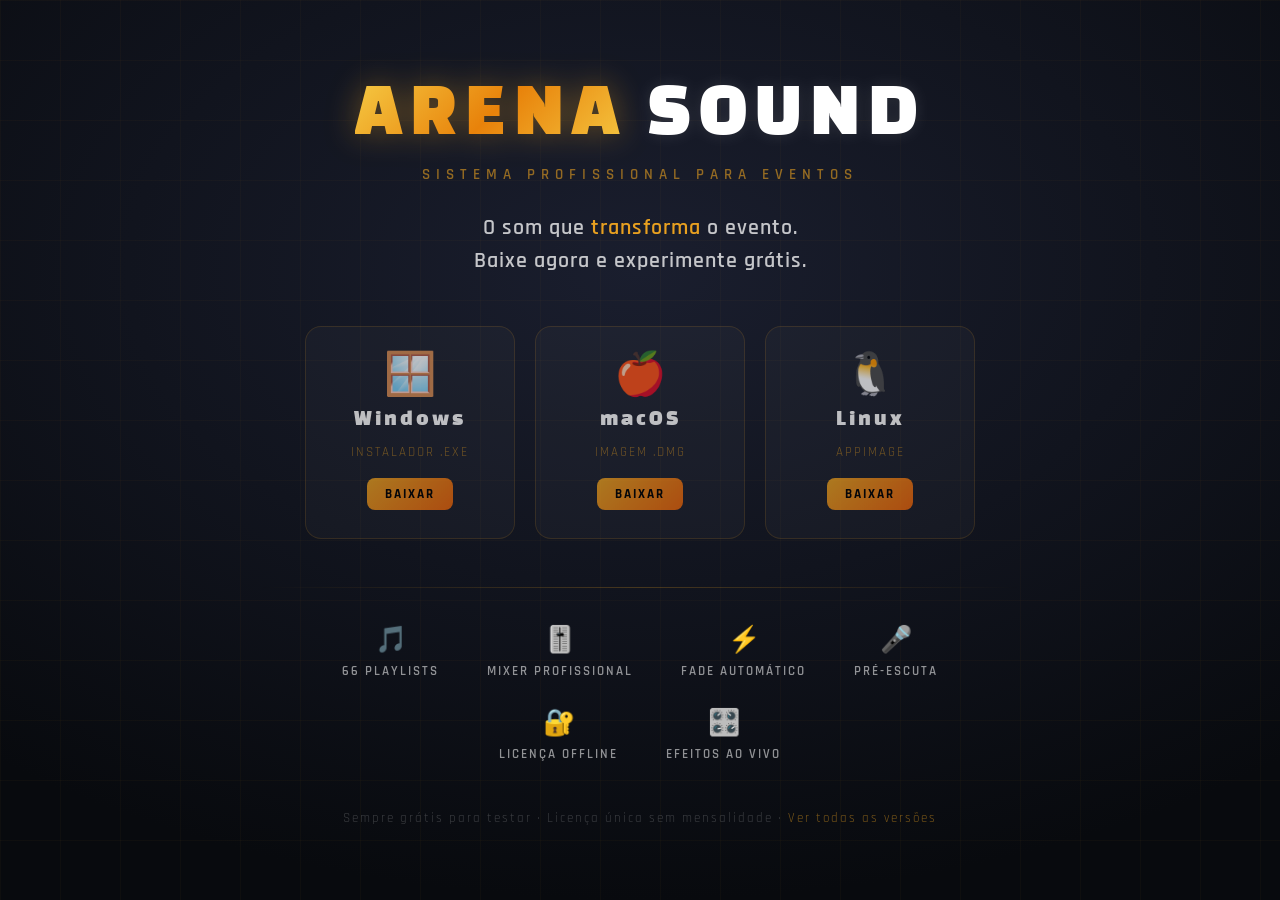
==== index.html @ 693e9a91 "Initial ArenaSoundRelease site" ====
<!DOCTYPE html>
<html lang="pt-BR">
<head>
<meta charset="UTF-8"/>
<meta name="viewport" content="width=device-width, initial-scale=1.0"/>
<title>Arena Sound — Download</title>
<link href="https://fonts.googleapis.com/css2?family=Rajdhani:wght@400;600;700&family=Black+Han+Sans&display=swap" rel="stylesheet"/>
<link rel="stylesheet" href="styles.css"/>
</head>
<body>

<div class="bg"></div>
<div class="grid"></div>

<div class="container">

  <div class="logo">
    <span class="logo-a">ARENA</span>
    <span class="logo-b">SOUND</span>
  </div>
  <div class="logo-sub">Sistema Profissional para Eventos</div>

  <div class="tagline">
    O som que <span>transforma</span> o evento.<br>
    Baixe agora e experimente grátis.
  </div>

  <div class="download-grid">

    <a class="dl-card" data-platform="windows" href="https://github.com/leandroalvessi/ArenaSoundRelease/releases/latest" target="_blank" rel="noreferrer">
      <div class="dl-icon">🪟</div>
      <div class="dl-os">Windows</div>
      <div class="dl-ext">Instalador .exe</div>
      <div class="dl-btn">Baixar</div>
    </a>

    <a class="dl-card" data-platform="mac" href="https://github.com/leandroalvessi/ArenaSoundRelease/releases/latest" target="_blank" rel="noreferrer">
      <div class="dl-icon">🍎</div>
      <div class="dl-os">macOS</div>
      <div class="dl-ext">Imagem .dmg</div>
      <div class="dl-btn">Baixar</div>
    </a>

    <a class="dl-card" data-platform="linux" href="https://github.com/leandroalvessi/ArenaSoundRelease/releases/latest" target="_blank" rel="noreferrer">
      <div class="dl-icon">🐧</div>
      <div class="dl-os">Linux</div>
      <div class="dl-ext">AppImage</div>
      <div class="dl-btn">Baixar</div>
    </a>

  </div>

  <div class="divider"></div>

  <div class="features">
    <div class="feat">
      <div class="feat-icon">🎵</div>
      <div class="feat-text">66 Playlists</div>
    </div>
    <div class="feat">
      <div class="feat-icon">🎚️</div>
      <div class="feat-text">Mixer Profissional</div>
    </div>
    <div class="feat">
      <div class="feat-icon">⚡</div>
      <div class="feat-text">Fade Automático</div>
    </div>
    <div class="feat">
      <div class="feat-icon">🎤</div>
      <div class="feat-text">Pré-escuta</div>
    </div>
    <div class="feat">
      <div class="feat-icon">🔐</div>
      <div class="feat-text">Licença Offline</div>
    </div>
    <div class="feat">
      <div class="feat-icon">🎛️</div>
      <div class="feat-text">Efeitos ao Vivo</div>
    </div>
  </div>

  <div class="footer">
    Sempre grátis para testar · Licença única sem mensalidade ·
    <a id="allReleasesLink" href="https://github.com/leandroalvessi/ArenaSoundRelease/releases" target="_blank" rel="noreferrer">Ver todas as versões</a>
  </div>

</div>

<script src="app.js"></script>
</body>
</html>
---- styles.css ----
*, *::before, *::after {
  box-sizing: border-box;
  margin: 0;
  padding: 0;
}

:root {
  --gold: #e8a020;
  --gold2: #f5c842;
  --dark: #080a0e;
  --dark2: #0f1218;
  --dark3: #1a1f2e;
  --accent: #00cfff;
}

body {
  min-height: 100vh;
  background: var(--dark);
  font-family: 'Rajdhani', sans-serif;
  color: #fff;
  display: flex;
  flex-direction: column;
  align-items: center;
  justify-content: center;
  padding: 40px 20px;
}

.bg {
  position: fixed;
  inset: 0;
  background: radial-gradient(ellipse 80% 70% at 50% 30%, #1a1e2e 0%, #080a0e 100%);
  z-index: 0;
}

.grid {
  position: fixed;
  inset: 0;
  z-index: 0;
  background-image:
    linear-gradient(rgba(232, 160, 32, 0.03) 1px, transparent 1px),
    linear-gradient(90deg, rgba(232, 160, 32, 0.03) 1px, transparent 1px);
  background-size: 60px 60px;
}

.container {
  position: relative;
  z-index: 1;
  max-width: 760px;
  width: 100%;
  text-align: center;
}

.logo {
  margin-bottom: 10px;
}

.logo-a {
  font-family: 'Black Han Sans', sans-serif;
  font-size: 64px;
  letter-spacing: 8px;
  background: linear-gradient(135deg, #f5c842, #e8820a, #f5c842);
  -webkit-background-clip: text;
  -webkit-text-fill-color: transparent;
  background-clip: text;
  filter: drop-shadow(0 0 16px rgba(232, 160, 32, 0.4));
  display: inline;
}

.logo-b {
  font-family: 'Black Han Sans', sans-serif;
  font-size: 64px;
  letter-spacing: 8px;
  color: #fff;
  filter: drop-shadow(0 0 8px rgba(255, 255, 255, 0.1));
  display: inline;
  margin-left: 16px;
}

.logo-sub {
  font-size: 15px;
  font-weight: 600;
  letter-spacing: 6px;
  color: rgba(232, 160, 32, 0.6);
  text-transform: uppercase;
  margin-top: 8px;
  margin-bottom: 28px;
}

.tagline {
  font-size: 22px;
  font-weight: 600;
  color: rgba(255, 255, 255, 0.75);
  letter-spacing: 1px;
  margin-bottom: 48px;
  line-height: 1.5;
}

.tagline span {
  color: var(--gold);
}

.download-grid {
  display: flex;
  gap: 20px;
  justify-content: center;
  flex-wrap: wrap;
  margin-bottom: 48px;
}

.dl-card {
  background: rgba(255, 255, 255, 0.04);
  border: 1px solid rgba(232, 160, 32, 0.2);
  border-radius: 16px;
  padding: 28px 32px;
  width: 210px;
  text-decoration: none;
  color: #fff;
  transition: border-color .25s, background .25s, transform .2s, opacity .2s;
  display: flex;
  flex-direction: column;
  align-items: center;
  gap: 12px;
}

.dl-card:hover {
  border-color: var(--gold);
  background: rgba(232, 160, 32, 0.08);
  transform: translateY(-4px);
}

.dl-card.is-missing {
  opacity: 0.72;
}

.dl-icon {
  font-size: 42px;
  line-height: 1;
}

.dl-os {
  font-family: 'Black Han Sans', sans-serif;
  font-size: 18px;
  letter-spacing: 3px;
  color: #fff;
}

.dl-ext {
  font-size: 13px;
  letter-spacing: 2px;
  color: rgba(232, 160, 32, 0.6);
  text-transform: uppercase;
}

.dl-btn {
  margin-top: 6px;
  background: linear-gradient(135deg, #e8a020, #e8620a);
  color: #000;
  font-family: 'Rajdhani', sans-serif;
  font-weight: 700;
  font-size: 13px;
  letter-spacing: 2px;
  text-transform: uppercase;
  border: none;
  border-radius: 8px;
  padding: 8px 18px;
  cursor: pointer;
  transition: opacity .2s;
  pointer-events: none;
}

.dl-card:hover .dl-btn {
  opacity: 0.85;
}

.divider {
  width: 100%;
  height: 1px;
  background: linear-gradient(90deg, transparent, rgba(232, 160, 32, 0.25), transparent);
  margin-bottom: 36px;
}

.features {
  display: flex;
  justify-content: center;
  flex-wrap: wrap;
  gap: 28px 48px;
  margin-bottom: 48px;
}

.feat {
  display: flex;
  flex-direction: column;
  align-items: center;
  gap: 6px;
}

.feat-icon {
  font-size: 26px;
}

.feat-text {
  font-size: 13px;
  font-weight: 600;
  letter-spacing: 2px;
  color: rgba(255, 255, 255, 0.55);
  text-transform: uppercase;
}

.footer {
  font-size: 13px;
  color: rgba(255, 255, 255, 0.2);
  letter-spacing: 2px;
}

.footer a {
  color: rgba(232, 160, 32, 0.5);
  text-decoration: none;
  transition: color .2s;
}

.footer a:hover {
  color: var(--gold);
}

@media (max-width: 640px) {
  body {
    padding: 28px 16px;
  }

  .logo-a,
  .logo-b {
    font-size: 46px;
    letter-spacing: 5px;
  }

  .logo-b {
    margin-left: 10px;
  }

  .tagline {
    font-size: 18px;
    margin-bottom: 32px;
  }

  .download-grid {
    margin-bottom: 36px;
  }
}
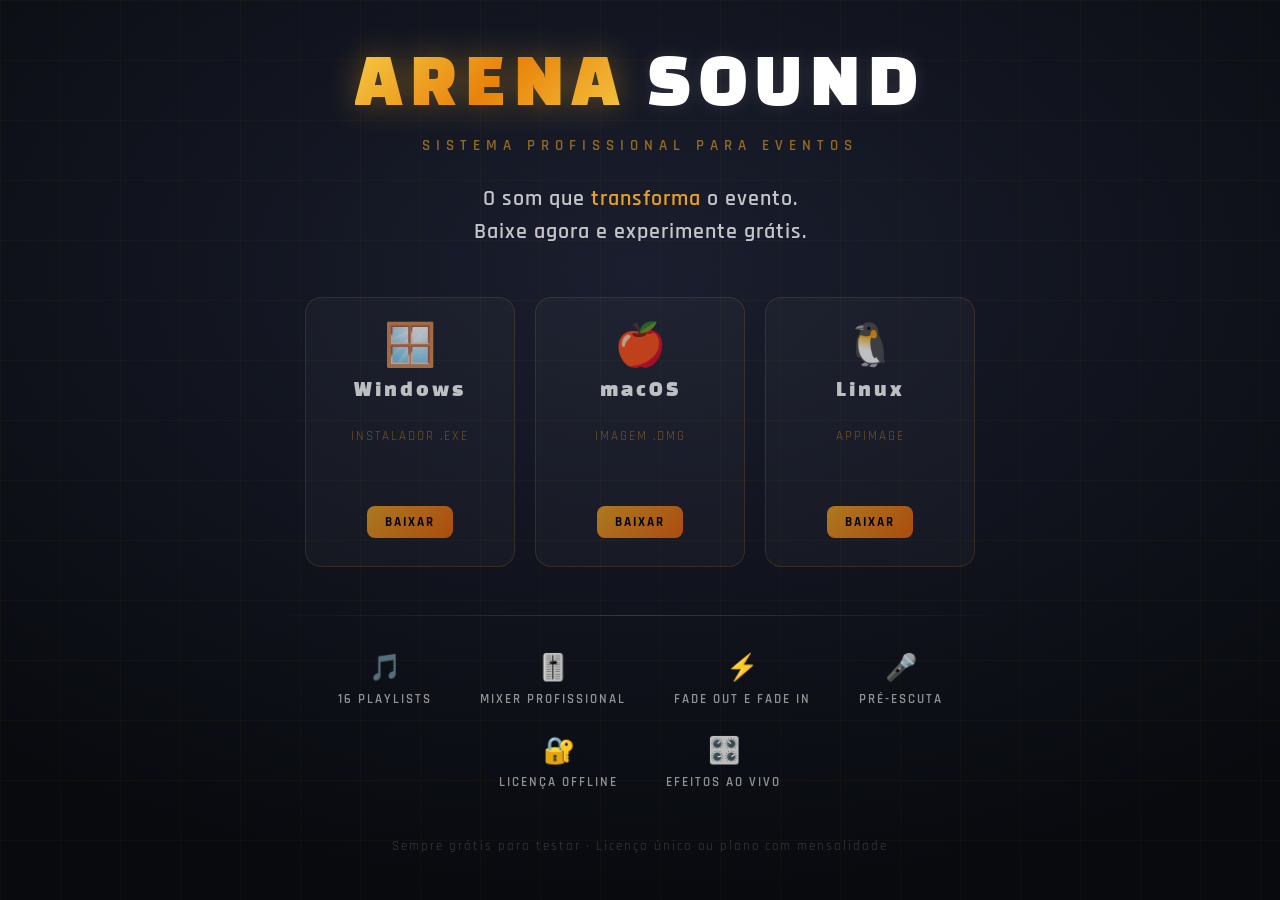
==== commit cb412e13: "Atualizar página de download" ====
--- a/index.html
+++ b/index.html
@@ -55,7 +55,7 @@
   <div class="features">
     <div class="feat">
       <div class="feat-icon">🎵</div>
-      <div class="feat-text">66 Playlists</div>
+      <div class="feat-text">16 Playlists</div>
     </div>
     <div class="feat">
       <div class="feat-icon">🎚️</div>
@@ -63,7 +63,7 @@
     </div>
     <div class="feat">
       <div class="feat-icon">⚡</div>
-      <div class="feat-text">Fade Automático</div>
+      <div class="feat-text">Fade Out e Fade In</div>
     </div>
     <div class="feat">
       <div class="feat-icon">🎤</div>
@@ -80,8 +80,7 @@
   </div>
 
   <div class="footer">
-    Sempre grátis para testar · Licença única sem mensalidade ·
-    <a id="allReleasesLink" href="https://github.com/leandroalvessi/ArenaSoundRelease/releases" target="_blank" rel="noreferrer">Ver todas as versões</a>
+    Sempre grátis para testar · Licença única ou plano com mensalidade
   </div>
 
 </div>
--- a/styles.css
+++ b/styles.css
@@ -113,6 +113,7 @@
   border-radius: 16px;
   padding: 28px 32px;
   width: 210px;
+  min-height: 270px;
   text-decoration: none;
   color: #fff;
   transition: border-color .25s, background .25s, transform .2s, opacity .2s;
@@ -149,10 +150,17 @@
   letter-spacing: 2px;
   color: rgba(232, 160, 32, 0.6);
   text-transform: uppercase;
+  min-height: 42px;
+  display: flex;
+  align-items: center;
+  justify-content: center;
+  text-align: center;
+  line-height: 1.25;
+  overflow-wrap: anywhere;
 }
 
 .dl-btn {
-  margin-top: 6px;
+  margin-top: auto;
   background: linear-gradient(135deg, #e8a020, #e8620a);
   color: #000;
   font-family: 'Rajdhani', sans-serif;
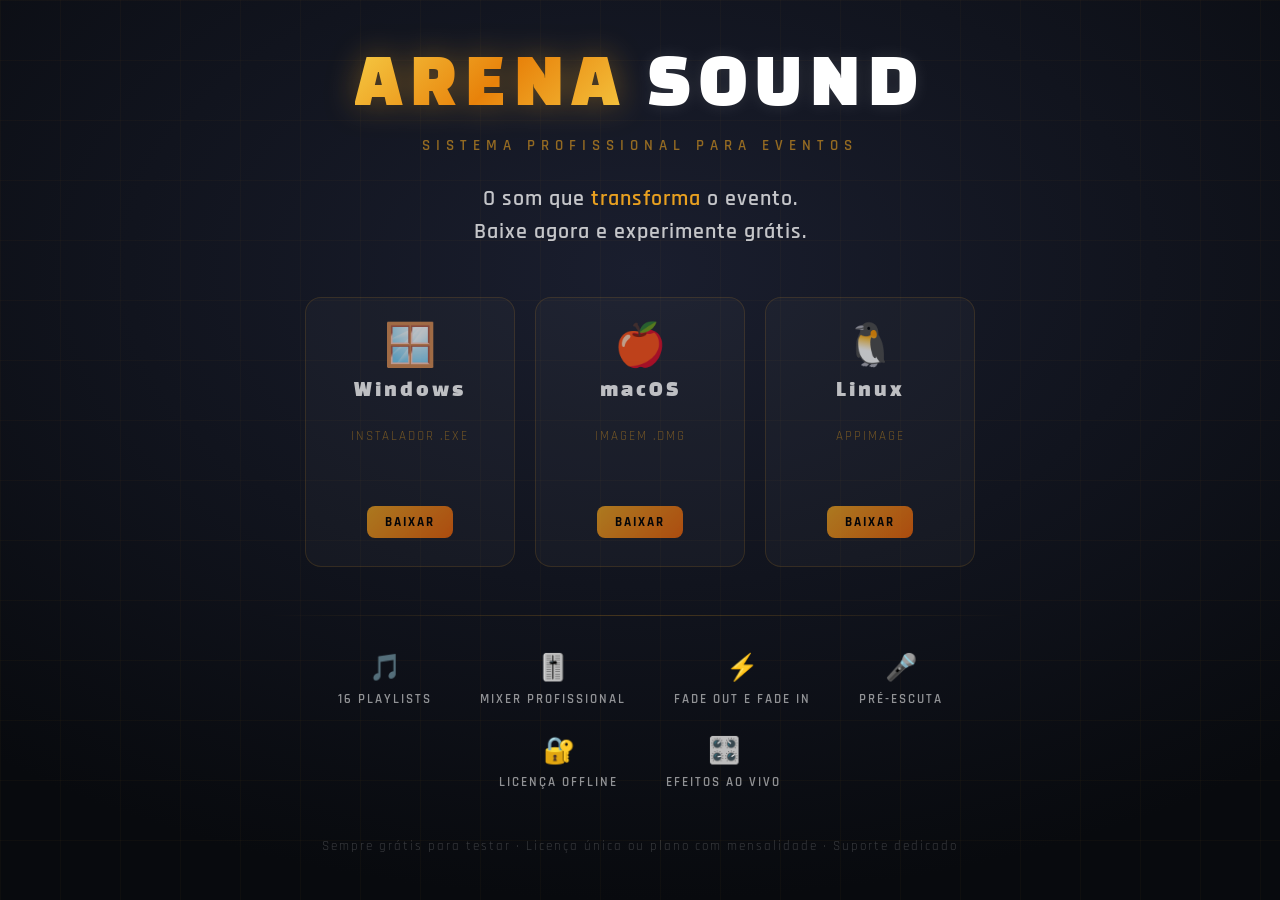
==== commit f0736aab: "Atualizar página de download" ====
--- a/index.html
+++ b/index.html
@@ -80,7 +80,7 @@
   </div>
 
   <div class="footer">
-    Sempre grátis para testar · Licença única ou plano com mensalidade
+    Sempre grátis para testar · Licença única ou plano com mensalidade · Suporte dedicado
   </div>
 
 </div>
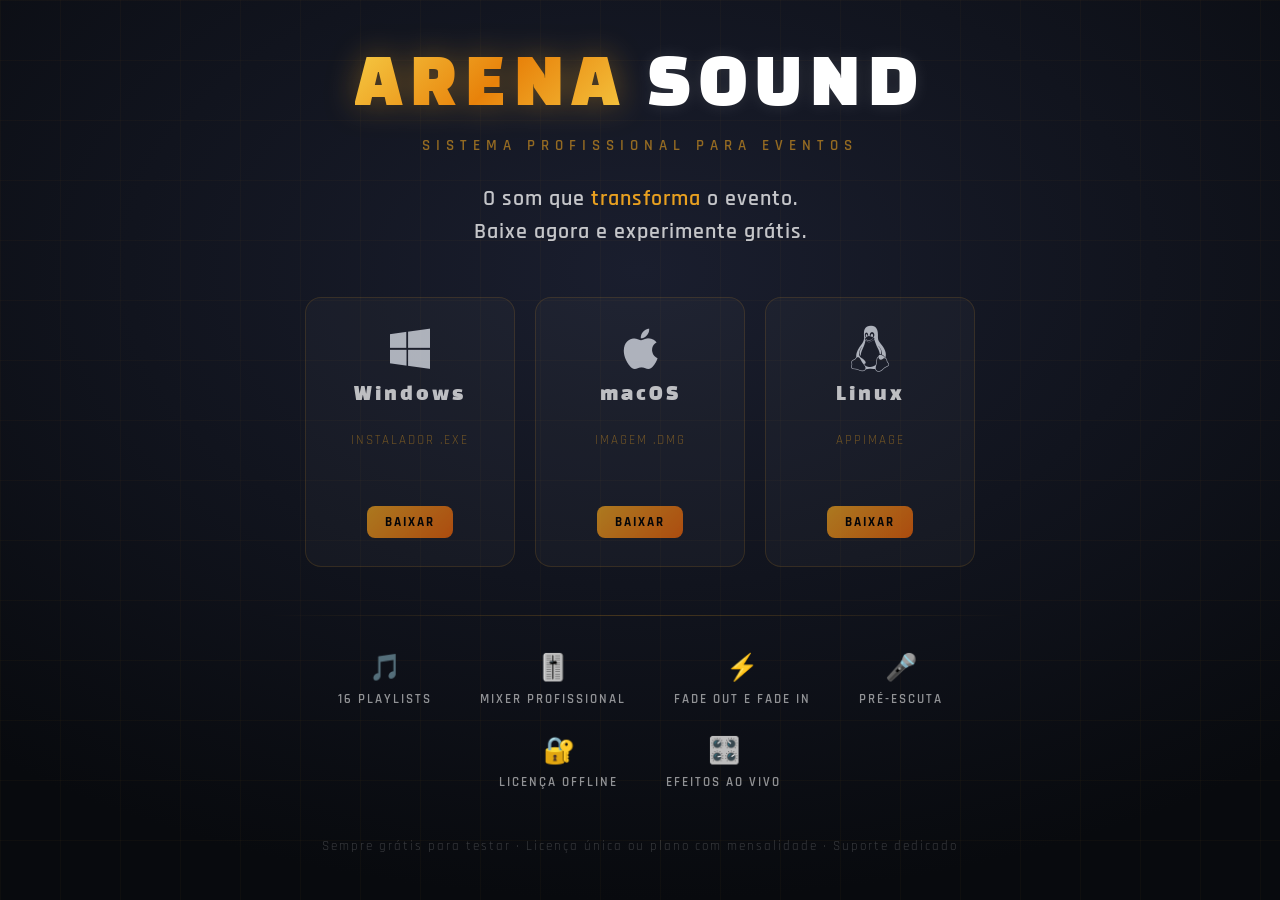
==== commit 75b069a2: "Atualizar página de download" ====
--- a/index.html
+++ b/index.html
@@ -5,6 +5,7 @@
 <meta name="viewport" content="width=device-width, initial-scale=1.0"/>
 <title>Arena Sound — Download</title>
 <link href="https://fonts.googleapis.com/css2?family=Rajdhani:wght@400;600;700&family=Black+Han+Sans&display=swap" rel="stylesheet"/>
+<link rel="stylesheet" href="https://cdnjs.cloudflare.com/ajax/libs/font-awesome/6.5.2/css/all.min.css"/>
 <link rel="stylesheet" href="styles.css"/>
 </head>
 <body>
@@ -27,22 +28,22 @@
 
   <div class="download-grid">
 
-    <a class="dl-card" data-platform="windows" href="https://github.com/leandroalvessi/ArenaSoundRelease/releases/latest" target="_blank" rel="noreferrer">
-      <div class="dl-icon">🪟</div>
+    <a class="dl-card" data-platform="windows" href="https://github.com/leandroalvessi/ArenaSoundRelease/releases/latest/download/ArenaSoundSetup.exe">
+      <div class="dl-icon" aria-hidden="true"><i class="fa-brands fa-windows"></i></div>
       <div class="dl-os">Windows</div>
       <div class="dl-ext">Instalador .exe</div>
       <div class="dl-btn">Baixar</div>
     </a>
 
-    <a class="dl-card" data-platform="mac" href="https://github.com/leandroalvessi/ArenaSoundRelease/releases/latest" target="_blank" rel="noreferrer">
-      <div class="dl-icon">🍎</div>
+    <a class="dl-card" data-platform="mac" href="https://github.com/leandroalvessi/ArenaSoundRelease/releases/latest/download/ArenaSound.dmg">
+      <div class="dl-icon" aria-hidden="true"><i class="fa-brands fa-apple"></i></div>
       <div class="dl-os">macOS</div>
       <div class="dl-ext">Imagem .dmg</div>
       <div class="dl-btn">Baixar</div>
     </a>
 
-    <a class="dl-card" data-platform="linux" href="https://github.com/leandroalvessi/ArenaSoundRelease/releases/latest" target="_blank" rel="noreferrer">
-      <div class="dl-icon">🐧</div>
+    <a class="dl-card" data-platform="linux" href="https://github.com/leandroalvessi/ArenaSoundRelease/releases/latest/download/ArenaSound.AppImage">
+      <div class="dl-icon" aria-hidden="true"><i class="fa-brands fa-linux"></i></div>
       <div class="dl-os">Linux</div>
       <div class="dl-ext">AppImage</div>
       <div class="dl-btn">Baixar</div>
--- a/styles.css
+++ b/styles.css
@@ -134,8 +134,17 @@
 }
 
 .dl-icon {
-  font-size: 42px;
+  font-size: 46px;
   line-height: 1;
+  color: #e9edf6;
+  min-height: 46px;
+  display: flex;
+  align-items: center;
+  justify-content: center;
+}
+
+.dl-icon i {
+  display: block;
 }
 
 .dl-os {
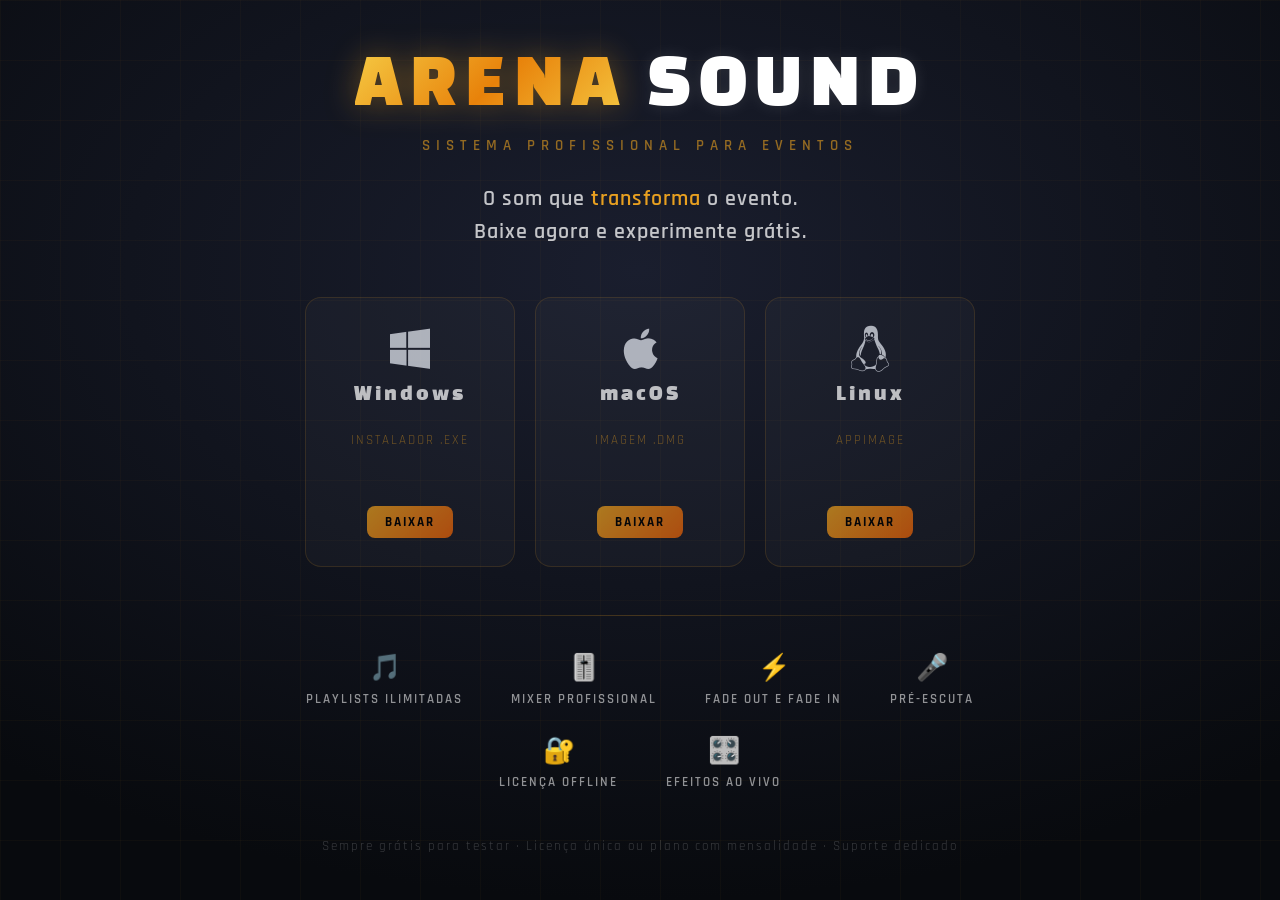
==== commit 1cfab656: "Atualizar página de download" ====
--- a/index.html
+++ b/index.html
@@ -56,7 +56,7 @@
   <div class="features">
     <div class="feat">
       <div class="feat-icon">🎵</div>
-      <div class="feat-text">16 Playlists</div>
+      <div class="feat-text">Playlists Ilimitadas</div>
     </div>
     <div class="feat">
       <div class="feat-icon">🎚️</div>
